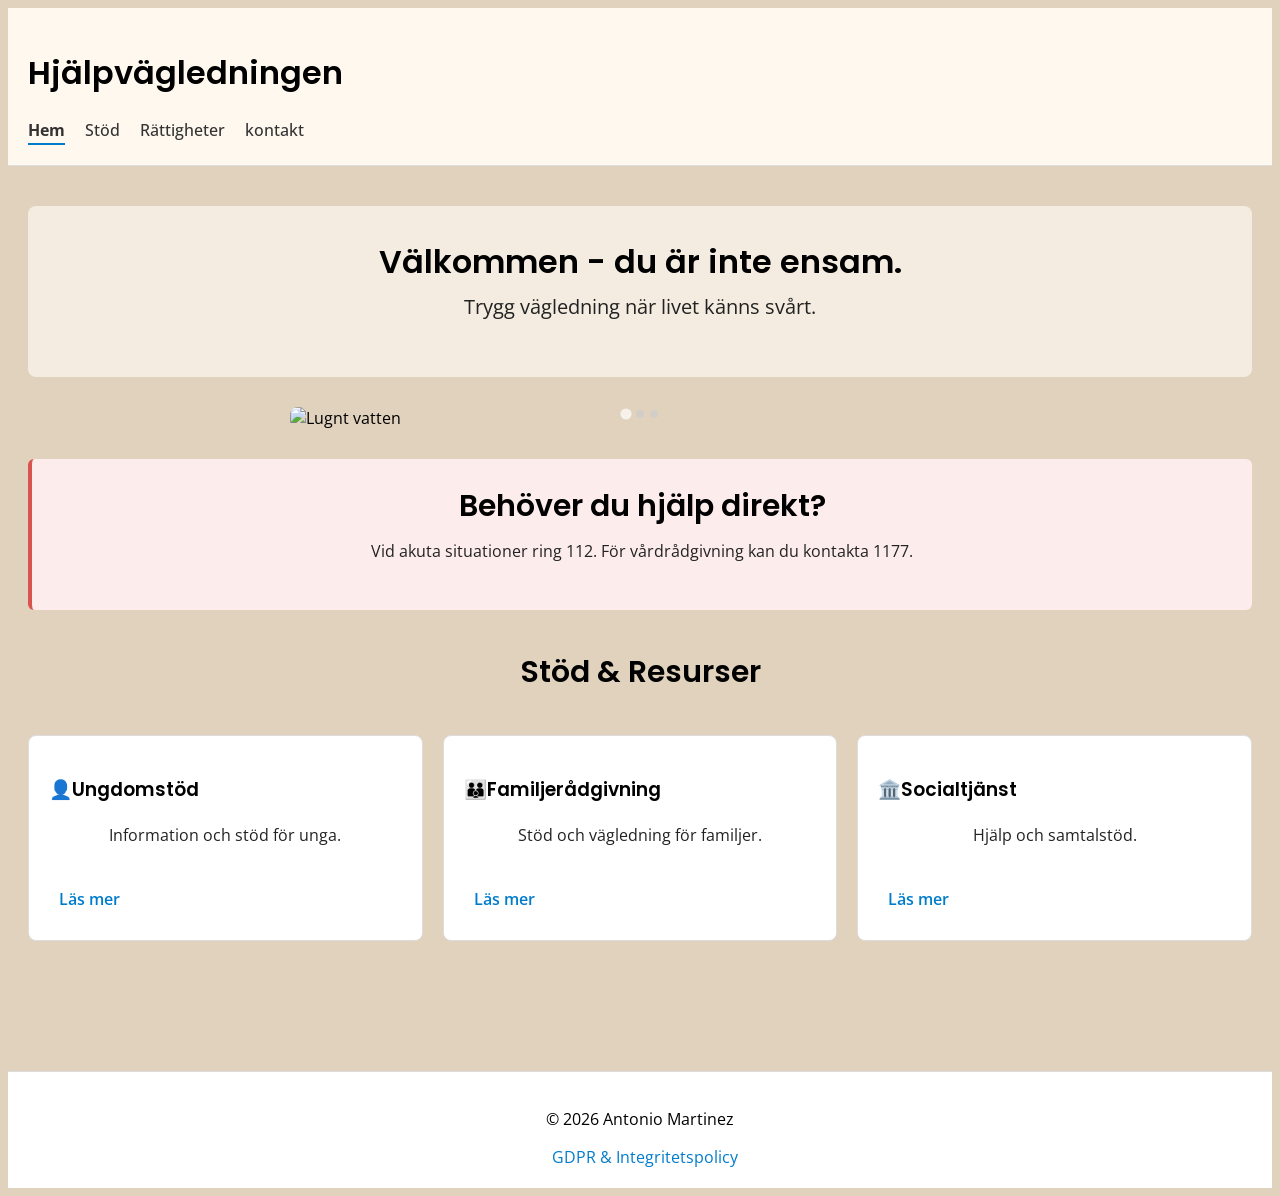
==== index.html @ 4ba47255 "Add files via upload" ====
<!DOCTYPE html>
<html lang="sv">
<head>
    <meta charset="UTF-8">
    <meta name="viewport" content="width=device-width, initial-scale=1.0">
    <title>Stöd & Vägledning</title>  <!-- SIDANS TITEL SOM VISAS I WEBLÄSARENS FLIK -->
  
<!-- EXTERN CSS-FIL SOM INNEHÅLLER STANDARDSTILAR FÖR Splide.js OCH STYR BILDSPELETS UTSEENDE OCH HUR DET REAGERAR -->
    <link rel="stylesheet" href="https://cdn.jsdelivr.net/npm/@splidejs/splide@4.1.4/dist/css/splide.min.css">

    <!-- GOOGLE FONTS FÖR TYPSNITT PÅ SIDAN -->
    <link href="https://fonts.googleapis.com/css2?family=Poppins:wght@400;500;600&family=Open+Sans:wght@300;400;600&display=swap" rel="stylesheet"> 


    <link rel="stylesheet" href="style.css">  <!-- MIN EGEN CSS-FIL -->

    <script src="https://cdn.jsdelivr.net/npm/@splidejs/splide@4.1.4/dist/js/splide.min.js" defer></script>  <!--  EXTERNT JAVASCRIPT-BIBLIOTEK SOM AKTIVERAR BILDSPELET  -->

    <script src="script.js" defer> </script>      <!-- MIN EGEN JAVASCRIPT-FIL DÄR SPLIDE INITIERAS --> 



    
</head>
<body>
    <!-- SIDHUVUD MED TITEL OCH NAVIGATIONSMENY. -->

    <header>
        <h1>Hjälpvägledningen</h1>
        
        <!-- Navigation mellan sidans olika delar -->
        <nav>
            <a href="index.html" class="active">Hem</a>
            <a href="stod.html">Stöd</a>
            <a href="rattigheter.html">Rättigheter</a>
            <a href="kontakt.html">kontakt</a>
        </nav>
    </header>
    
      <!-- Huvudinnehållet på sidan -->
    <main>

        <section class="intro-ruta">           <!-- INTRO-RUTA SOM VÄLKOMNAR ANVÄNDAREN. -->
               <h2> Välkommen - du är inte ensam. </h2>
               <p> Trygg vägledning när livet känns svårt. </p>
        </section>
         
        <!-- BILDSPEL SKAPAT MED Splide.js.
            JavaScript-biblioteket HANTERAR BILDÖVERGÅNGAR, AUTOPLAY OCH RESPONSIVITET.
            KLASSEN 'splide__track' OCH 'splide__list' ÄR OBLIGATORISKA STRUKTURER FÖR ATT SPLIDE SKA KUNNA FUNGERA  -->
        <section class="bildspels-section">
            <div id="bildspel" class="splide">
                <div class="splide__track">

                    <!-- VARJE li ÄR EN BILD I BILDSPELET -->
                     <ul class="splide__list">

                       <li class="splide__slide">
                            <img src="bilder/vatten.jpg" alt="Lugnt vatten">  
                       </li>


                     <li class="splide__slide">
                        <img src="bilder/stenar.jpg" alt="Stenar i balans">
                     </li>
                      
                     <li class="splide__slide">
                         <img src="bilder/skog.jpg" alt="Skog i kvällsljus">
                     </li>

                   
                   
                   
                   
                    </ul>


                </div>

                </div>


        </section>


        <section class="akut-ruta">
            <h2>Behöver du hjälp direkt?</h2>
            <p>Vid akuta situationer ring 112. För vårdrådgivning kan du kontakta 1177.</p>        <!-- AKUT-RUTA MED VIKTIG INFORMATION -->

        </section>
        
      <!-- TRE INFORMATIONSKORT SOM LEDER VIDARE TILL STÖDSIDAN -->
         <h2>Stöd & Resurser</h2>
        <section class="grid-section">
            <article class="card">
                <h3> 👤Ungdomstöd</h3>
                <p>Information och stöd för unga.</p>
                <a href="stod.html#ungdom">Läs mer</a>
            </article>


            <article class="card">
                <h3> 👪Familjerådgivning</h3>
                <p>Stöd och vägledning för familjer.</p>
                <a href="stod.html#familj">Läs mer</a>
            </article>


            <article class="card">
                <h3> 🏛️Socialtjänst</h3>
                <p>Hjälp och samtalstöd.</p>
                <a href="stod.html#social">Läs mer</a>
            </article>


            
        </section>
    </main>
    <footer>
        <p>&copy; 2026 Antonio Martinez</p>   <!-- SIDFOT MED UPPHOVSRÄTT -->
        <a href="policy.html">GDPR & Integritetspolicy</a>


    </footer>
</body>
</html>
---- style.css ----
/* 
   CSS för Hjälpvägledningsidan.
   Skapad av: Antonio Martinez
   Beskrivning: 
   Den här filen innehåller all styling för webbplatsens struktur, färger,
   typografi, grid-layout, flexbox och mobilanpassning.
*/


 /* -------------------GRUNDINSTÄLLNINGAR.------------------- */


* {
    box-sizing: border-box;               /* -- GÖR SÅ ATT BORDER OCH PADDING RÄKNAS IN I ELEMENTETS TOTALA STORLEK. --*/
}
                                                    
                               
html {
    scroll-behavior: smooth;    /* -- GER EN MJUKARE OCH MER ANVÄNDARVÄNLIG SCROLL -- */
}

/* -------------------FONT.------------------- */

body, p, li {
    font-family: 'Open Sans', sans-serif;           
    font-weight: 400;
}

h1, h2, h3 {
    font-family: 'Poppins', sans-serif;
    font-weight: 600;
}

/* -------------------GRUND.------------------- */

    body {
      background-color:	#E0D2BD           


}
    h2 {
    text-align: center;
    margin-bottom: 10px
}
    p {
    text-align: center;
}

/* -------------------INTRO-RUTA------------------- */
.intro-ruta {

/* -- UTSEENDE FÖR INTRO-RUTAN: BAKGRUND, PADDING OCH RUNDADE HÖRN-- */
    background-color: #FDF8F0B3;
    padding: 20px;                       

    border-radius: 8px;
    text-align: center;
    margin-bottom: 30px;
    padding: 25px 25px;
    line-height: 1.5;
}


.intro-ruta h2 {
    font-size: 32px;                     
    font-weight: 600;
    line-height: 1.3;
    margin-bottom: 10px;
}
.intro-ruta p {
    font-size: 20px;
    font-weight: 400;
    line-height: 1.5;
}

/* ----------- HEADER -----------*/

/* -- STIL FÖR SIDANS HEADER OCH NAV. -- */
header {
    background-color:#FFF8EE;
    padding: 20px;                             
    border-bottom: 1px solid #DDD;
}

/* ----------- NAVIGATION LAYOUT MED FLEXBOX -----------*/
nav {
    display: flex;                /* -- FLEXBOX ANVÄNDS FÖR ATT LÄNKARNA SKA LIGGA I RAD -- */
    gap: 20px;
    margin-top: 10px;
}

nav a {
    
    color: #333;
    text-decoration: none;
    font-weight: 500;

    
}
nav a:hover { 
    
color: #007CCC                              /* -- HOVER - EFFEKTEN GÖR SÅ ATT LÄNKARNA BLIR BLÅ NÄR MAN TRYCKER PÅ DEN. -- */

}

/* ----------- MAIN-----------*/

/* -- SIDANS CENTRALA OMRÅDE, MED LITE LUFT RUNT INNEHÅLLET. -- */
main {
    padding: 40px 20px;                       

    margin: auto;
}


main h2{
    font-size: 30px;
    margin-top: 10px;
    margin-bottom: 10px;

}

main p {
    max-width: 700px;
    text-align: center;
    line-height: 1.6;
    color: #222222;
    margin: 0 auto 30px         /* Centrerar hela paragrafblocket på sidan.Behövs för att texten ska kunna alignas mot mitten,
                                eftersom text-align bara centrerar innehållet – inte själva blocket. */



   
}

.card:hover {
    transform: translateY(-5px);                 /* --  EN MINDRE HOVER-EFFEKT SOM LYFTER KORTET FÖR ATT VISA ATT DET ÄR KLICKBART -- */
    box-shadow: 0 6px 18px rgba(0,0,0,0.1);
}


nav a.active {
    font-weight: bold;                     /* -- MARKERAR AKTIV SIDA I MENYN -- */
    padding-bottom: 2px;
    border-bottom: 2px solid #007CCC;              /*- - EN BLÅ LINJE UNDER FÖR ATT MARKERINGEN SKA BLI TYDLIG -- */

   
}


input, textarea {

/* STÖRRE INPUTFÄLT FÖR BÄTTRE LÄSBARHET OCH EXTRA PADDING FÖR ATT GÖRA DET MER ANVÄNDARVÄNLIGT. */
    width: 80%;            
    padding: 15px;     
}


/* ------------------- FORMULÄR-------------------*/

form {

    border: 1px solid #CCC;                     
    background-color: #DEDDD5;
    margin: auto;
    padding: 50px;
    max-width: 450px;
}                                                                     

/* STÖRRE INPUTFÄLT FÖR BÄTTRE LÄSBARHET OCH EXTRA PADDING FÖR ATT GÖRA DET MER ANVÄNDARVÄNLIGT. */



textarea:focus {
    outline: none;
    border-color: #007CCC;
    box-shadow: 0 0 0 3px rgba(0,124,204,0.2);
    
}

.intro-text {
    font-size: 20px;
    font-weight: 600;
    color: #2F2F2F;
}

.huvudtext {
    font-size: 16px;
    color: #666;
}

.intro-text,
.huvudtext {
    max-width: 500px;   /* samma bredd som formuläret */
    margin: 0 auto 5px;
    text-align: center;
    line-height: 1.4;
}


button {
    padding: 20px 60px; /* -- STOR OCH TYDLIG KNAPP SOM ÄR LÄTT ATT TRYCKA PÅ -- */

    border-radius:20px;   /* -- RUNDADE HÖRN FÖR ETT MJUKARE OCH MER ANVÄNDARVÄNLIGT UTSEENDE -- */
    font-size: 16px;
    background-color: #4CAF50;  /* -- GRÖN FÄRG FÖR ATT  SIGNALERA "SKICKA" ELLER "BEKRÄFTA" -- */
    color: white;
    border: none;
    cursor: pointer;                /* -- VISAR ATT ELEMENTET ÄR KLICKBART -- */
    transition: 0.3s;
}
button:hover {
    background-color: #007CCC;               /* -- HOVER-EFFEKT SOM GÖR KNAPPEN MER INTERAKTIV -- */
}



/* ----------- Listor -----------*/


 /* --- RUTOR FÖR VIKTIG INFORMATION, T.EX. AKUT HJÄLP--  */
                                                     
.akut-ruta {
    background-color: #FDECEC;
    border-left: 4px solid #D9534F;
    margin-bottom: 40px;
    padding: 15px;
    border-radius: 6px;
    margin-top: 20px;
    
}

.akut-ruta h2 {
    margin-bottom: 10px;
   
}

.varningsruta {
    background-color: #FDECEC;
    border-left: 4px solid #D9534F;                           
    margin-bottom: 40px;
    padding: 20px;
    border-radius: 6px;
    margin-top: 20px;                                                      
}  

.varningsruta h3 {
text-align: center;
font-weight: 700;
margin-bottom: 10px;
color: #414a4c;
 }

.varningsruta p {
    color: #808080;
    font-size: 16px;
    line-height: 1.5;
    margin:auto;
    text-align: center;
}



/* ----------- Bildspel -----------*/

/* -- STIL FÖR BILDSPELET OCH HUR BILDERNA BESKÄRS. -- */

 .bildspels-section {
margin:30px 0;
}

#bildspel {
max-width:700px;
margin:auto;
}
                         
#bildspel img {             

width:100%;
height:350px;
object-fit:cover;     /* -- BESKÄR BILDEN SÅ DEN FYLLER YTAN UTAN ATT FÖRSTÖRA PROPORTIONERNA OCH UNDVIKA TOMMA KANTER-- */
border-radius:8px;
}


main section {
    margin-bottom: 50px;
}

/* ----------- GRID SEKTION-----------*/
.grid-section {
    display: grid;
    grid-template-columns: repeat(3,1fr);  /* -- 3 KOLUMNER OCH ALLA LIKA BREDA FÖR TYDLIG LAYOUT -- */
    gap: 20px;
    margin-top: 40px;                          
}

/* -- GRID-LAYOUTEN FÖR KORTEN PÅ STARTSIDAN (3 KOLUMNER) -- */
.card {
    background: #FFFFFF ;
    padding: 20px;
    border-radius: 8px;
    border: 1px solid #DDD;            
     transition: 0.3s;
     cursor: pointer;
}
.card a {
    display: inline-block;
    margin: 10px;
    color: #007CCC;
    font-weight: 600;
    text-decoration: none;
}



/* ----------- STÖD-SIDANS INTRO  ----------- */

.stod-intro {
    text-align: center;     /* -- CENTRERING AV RUBRIK OCH TEXT - */
    margin-bottom: 50px;  /* -- SKAPAR LUFT NERÅT FÖR ATT UNDVIKA ATT KORTEN INTE LIGGER FÖR NÄRA - */
    padding: 10px;   /* -- INRE LUFT FÖR ATT TEXTEN INTE SKA KLISTRAS MOT KANT  - */

}

.stod-intro h2 {
    font-size: 34px;
    font-weight: 700;
    color: #2F2F2F2F;
    letter-spacing: 0.3px;  /* -- RENARE TYPO - */
    margin-bottom: 15px;  /* -- LUFT MELLAN RUBRIK OCH SJÄLVA BRÖDTEXTEN - */
}

.stod-intro p {
    font-size: 20px;
    color: #444;
    line-height: 1.75;
    max-width: 65ch;
    margin: 0 auto;              /* Centrerar textblocket i mitten av sidan */
    line-height: 1.6 ;
}

/* ----------- GRID SEKTION. stod ----------*/
.stod-grid {                                       
    display: grid;
    grid-template-columns: repeat(3,    1fr);   /* -- SAMMA GRID-PRINCIP SOM OVAN -- */
    margin-bottom: 30px;
    gap: 20px;
}

.stod-kort {
    background-color: #FFFAF2; 
    padding: 30px;       
    border-radius: 18px;
    border: 1px solid #E6DDCE; 
    box-shadow: 0.2px 4px rgba(0,0,0,0.05 );
    transition: 0.25s ease;   /* -- BRA ÖVERGÅNG VID HOVER - EFFEKT -- */
  
 

}  
    .stod-kort:hover {
        transform: translateY(-3px);
        box-shadow: 0.2px 4px rgba(0,0,0,0.08 );
        background-color: #F8F0F0;
       
    }
 



.stod-kort h3 {
    margin-bottom: 10px;
    font-size: 25px;
    font-weight: 700;
    color: #333333;
}
.stod-kort p {
    text-align: left; 
    font-size: 20px;
    line-height: 1.7;
    color: #5e5e5e;
}

/* 
  Länkfärger för stöd-kort:
  - Grundfärg (#2A5D9F): trygg, lugn blå som passar temat.
  - Hoverfärg (#4A86C5): ljusare ton som ger tydlig visuell markering vid hover.
*/

.stod-kort a {
    color:#2A5D9F;
    text-decoration: none;
    font-weight: 600;
}


.stod-kort a:hover {
    text-decoration: underline;
    color: #4A86C5;
}

.support-list li {
    margin-bottom: 20px;
    font-size: 20px;
    font-weight: 600;
    padding-left: 20px;
}


/* ----------- Rättigheter & Integritet ----------*/




/* ----------- GRID SEKTION. rattigheter ----------*/

.rattigheter-grid {
    display: grid;
    grid-template-columns: repeat(3, 1fr);     /* -- SAMMA GRID-PRINCIP SOM OVAN -- */
    gap: 20px;
    margin-top: 20px;


}



.rattigheter-grid article {
    background-color: #FFFAF2;
    padding: 20px;
    border-radius: 10px;
    border: 2px solid #DDD;
    transition: transform 0.3s ease,
}

.rattigheter-grid article:hover{
    transform: translateY(-4px);
    
}

.rattigheter-grid h3 {
    margin-bottom: 10px;
    font-size: 20px;  
    color: #222;                 
}

.rattigheter-grid p {
    text-align: left;
    color: #555;
    line-height: 1.56;
}


/* ----------- FOOTER-----------*/
footer {
    text-align: center;
    padding: 20px;
    margin-top: 50px;   
    margin-top: 40px;                /* -- STIL FÖR SIDOFOTEN LÄNGST NER PÅ SIDAN - - */

    background: #FFFFFF;
    border-top: 1px solid #ddd;

}

footer a {
    color: #007CCC;
    text-decoration: none;
    margin-left: 10px;
}


/* ----------- GDPR-----------*/

.policy-container {
    max-width: 500px; /* --  BEGRÄNSAR RADLÄNGDEN SÅ ATT TEXTEN INTE BLIR FÖR BRED -- */
    margin: 40px auto;
    padding: 20px;
    line-height: 1.6;
    background-color: #FFFFFF;
    border-radius: 9px;
}

/* -- CENTRERAR RUBRIKEN OCH LÄGGER EN STRUKTURERAD LINJE SOM INTE TAR ÖVER FÖR MYCKET VISUELLT -- */
.policy-container h1 {
        text-align: center;
        margin-bottom: 20px;
        padding-bottom: 10px;
        border-bottom: 1px solid #ddd;

    }
    /* -- GER VARJE SEKTION AVSTÅND OCH TYDLIG SEPARATION -- */
    .policy-container h2 {
        margin-top:  45px;
        margin-bottom: 10px;
    }
    
    .policy-container p {
        max-width: 60ch;           /*-- OPTIMERAR LÄSBARHET GENOM ATT BEGRÄNSA TILL 60 TECKEN. -- */
        margin: 0 auto 15px auto;  /* -- CENTRERAR TEXTBLOCKEN OCH GER STYCKENA LITE  LUFT -- */
    }
    
    .policy-container p:first-of-type {        
        color: #666;       /*--SKYMMER INLEDNINGTEXTEN SÅ ATT RUBRIKEN FÅR MER FOKUS--*/
    }


    /* ----------- MOBIL-----------*/


/*-- MEDIA QUERY FÖR MOBIL: GÖR LAYOUTEN EN COLUM OCH CENTRERAR INNEHÅLLET PÅ MINDRE SKÄRMAR. -- */

@media (max-width: 768px)     {          /* MEDIA QUERY GÖR SIDAN RESPONSIV OCH ANPASSAR LAYOUTEN FÖR MOBIL. DET GÖR LAYOUTEN ENKEL OCH LÄSBAR PÅ SMÅ SKÄRMAR */

    nav {
        display: flex;                  /* -- FLEXBOX FÖR ATT LÄNKADE MENYN SKA LIGGA I RAD -- */ 
        flex-wrap:wrap;                /*-- FLEX-WRAP GÖR ATT MENYN BRYTS PÅ MOBIL SÅ DEN INTE GÅR SÖNDER -- */           
        justify-content: center;        /* -- CENTRERAR LÄNKARNA PÅ SMÅ SKÄRMAR--  */
        gap: 10px;                      /* -- GER OSS MER AVSTÅND MELLAN ELEMENT FÖR BÄTTRE LÄSBARHET -- */

    }
    main {
        padding: 20px ;                        
         }
        .grid-section,
        .stod-grid,
        .rattigheter-grid {
            display: grid;
            grid-template-columns:1fr;
            margin-top: 40px;
            gap: 15px;
        }
    .card,
    .stod-kort,
    .rattigheter-grid article {
        width: 100%;
        max-width: 100%;
    
        
     }
    }

     
/* -- ANIMATIONS-EFFEKT 
NÄR MAN KLICKAR PÅ "Läs mer" PÅ STARTSIDAN HOPPAR SIDAN TILL RÄTT RUTA PÅ STÖDSIDAN.
 JAG ANVÄNDER EN ANIMATION SOM VARAR I CIRKA 8 SEKUNDER FÖR ATT VISA POSITIONEN UTAN ATT MARKERINGEN FASTNAR KVAR. -- */
.stod-kort:target {
    animation: highlight 8s ease;
}

/* -- HIGHLIGHT-EFFEKT NÄR MAN HOPPAR TILL ETT STÖD-KORT.
   RGBA ANVÄNDS FÖR ATT FÅ EN MJUK, TRANSPARENT OCH MINDRE STÖRIG SKUGGA.-- */

@keyframes highlight {
    from { box-shadow: 0 0 20px rgba(74,144,226,0.6); }
    to   { box-shadow: none; }
}
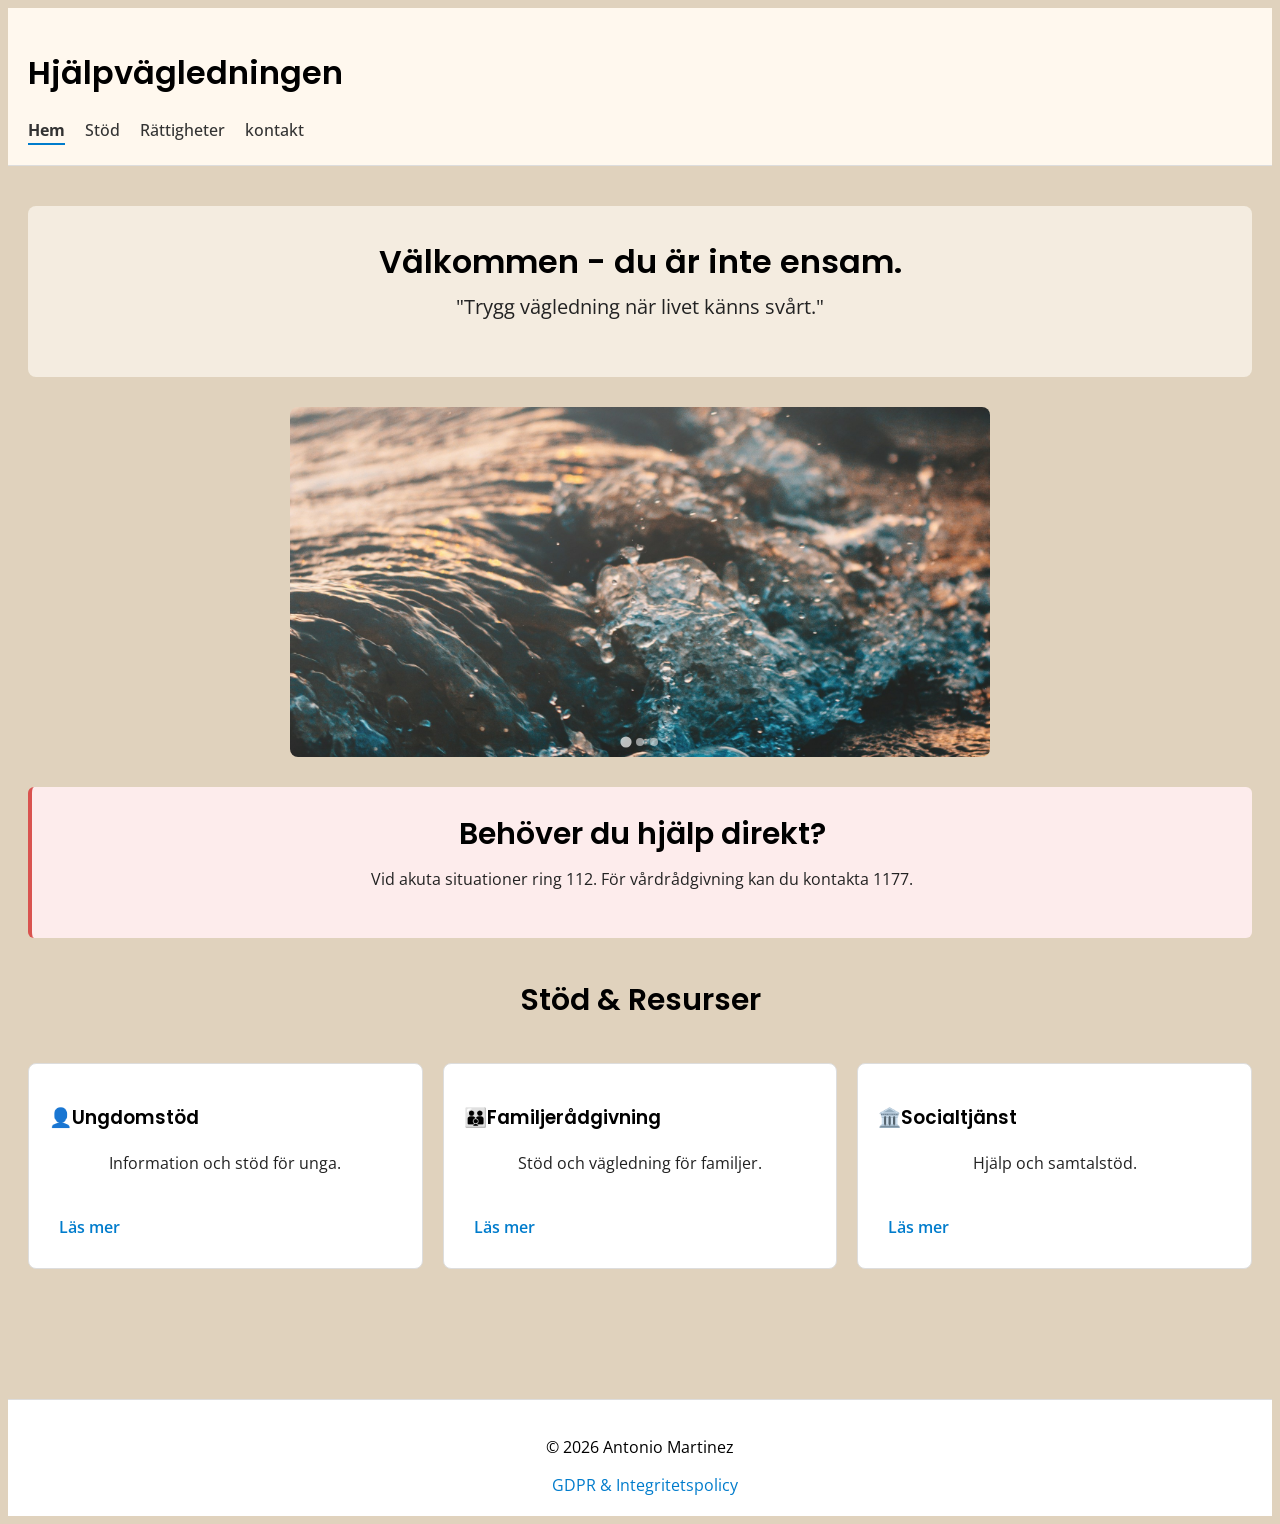
==== commit 51af7561: "Update index.html förbättring av text" ====
--- a/index.html
+++ b/index.html
@@ -42,7 +42,7 @@
 
         <section class="intro-ruta">           <!-- INTRO-RUTA SOM VÄLKOMNAR ANVÄNDAREN. -->
                <h2> Välkommen - du är inte ensam. </h2>
-               <p> Trygg vägledning när livet känns svårt. </p>
+               <p> "Trygg vägledning när livet känns svårt." </p>
         </section>
          
         <!-- BILDSPEL SKAPAT MED Splide.js.
--- a/style.css
+++ b/style.css
@@ -104,6 +104,7 @@
 
 }
 
+
 /* ----------- MAIN-----------*/
 
 /* -- SIDANS CENTRALA OMRÅDE, MED LITE LUFT RUNT INNEHÅLLET. -- */
@@ -126,7 +127,7 @@
     text-align: center;
     line-height: 1.6;
     color: #222222;
-    margin: 0 auto 30px         /* Centrerar hela paragrafblocket på sidan.Behövs för att texten ska kunna alignas mot mitten,
+    margin: 0 auto 30px;         /* Centrerar hela paragrafblocket på sidan.Behövs för att texten ska kunna alignas mot mitten,
                                 eftersom text-align bara centrerar innehållet – inte själva blocket. */
 
 
@@ -138,7 +139,6 @@
     transform: translateY(-5px);                 /* --  EN MINDRE HOVER-EFFEKT SOM LYFTER KORTET FÖR ATT VISA ATT DET ÄR KLICKBART -- */
     box-shadow: 0 6px 18px rgba(0,0,0,0.1);
 }
-
 
 nav a.active {
     font-weight: bold;                     /* -- MARKERAR AKTIV SIDA I MENYN -- */
@@ -149,12 +149,7 @@
 }
 
 
-input, textarea {
-
-/* STÖRRE INPUTFÄLT FÖR BÄTTRE LÄSBARHET OCH EXTRA PADDING FÖR ATT GÖRA DET MER ANVÄNDARVÄNLIGT. */
-    width: 80%;            
-    padding: 15px;     
-}
+
 
 
 /* ------------------- FORMULÄR-------------------*/
@@ -168,10 +163,20 @@
     max-width: 450px;
 }                                                                     
 
+input,
+textarea {
+
 /* STÖRRE INPUTFÄLT FÖR BÄTTRE LÄSBARHET OCH EXTRA PADDING FÖR ATT GÖRA DET MER ANVÄNDARVÄNLIGT. */
-
-
-
+    width: 100%;     
+    font-size: 15px;
+    padding: 15px;
+    margin-bottom: 15px;
+    border: 1px solid #a6a6a6; }
+
+/* -- NÄR ANVÄNDAREN KLICKAR I ETT FÄLT BLIR DET TYDLIGT VILKET FÄLT SOM ÄR AKTIVT --*/
+
+
+input:focus,
 textarea:focus {
     outline: none;
     border-color: #007CCC;
@@ -180,13 +185,14 @@
 }
 
 .intro-text {
-    font-size: 20px;
+    font-size: 24px;
     font-weight: 600;
     color: #2F2F2F;
+
 }
 
 .huvudtext {
-    font-size: 16px;
+    font-size: 19px;
     color: #666;
 }
 
@@ -195,7 +201,7 @@
     max-width: 500px;   /* samma bredd som formuläret */
     margin: 0 auto 5px;
     text-align: center;
-    line-height: 1.4;
+    line-height: 1.6;
 }
 
 
@@ -209,6 +215,7 @@
     border: none;
     cursor: pointer;                /* -- VISAR ATT ELEMENTET ÄR KLICKBART -- */
     transition: 0.3s;
+    width: 100%;
 }
 button:hover {
     background-color: #007CCC;               /* -- HOVER-EFFEKT SOM GÖR KNAPPEN MER INTERAKTIV -- */
@@ -216,7 +223,6 @@
 
 
 
-/* ----------- Listor -----------*/
 
 
  /* --- RUTOR FÖR VIKTIG INFORMATION, T.EX. AKUT HJÄLP--  */
@@ -411,16 +417,18 @@
 
 /* ----------- Rättigheter & Integritet ----------*/
 
-
-
-
-/* ----------- GRID SEKTION. rattigheter ----------*/
-
+.rattigheter-intro{
+    text-align: center;
+}
+.rattigheter-intro h2{
+    font-size: 50px;
+}
 .rattigheter-grid {
     display: grid;
     grid-template-columns: repeat(3, 1fr);     /* -- SAMMA GRID-PRINCIP SOM OVAN -- */
     gap: 20px;
-    margin-top: 20px;
+    margin-top: 30px;
+    
 
 
 }
@@ -430,9 +438,9 @@
 .rattigheter-grid article {
     background-color: #FFFAF2;
     padding: 20px;
-    border-radius: 10px;
+    border-radius: 15px;
     border: 2px solid #DDD;
-    transition: transform 0.3s ease,
+    transition: transform 0.3s ease;
 }
 
 .rattigheter-grid article:hover{
@@ -557,3 +565,4 @@
     from { box-shadow: 0 0 20px rgba(74,144,226,0.6); }
     to   { box-shadow: none; }
 }
+
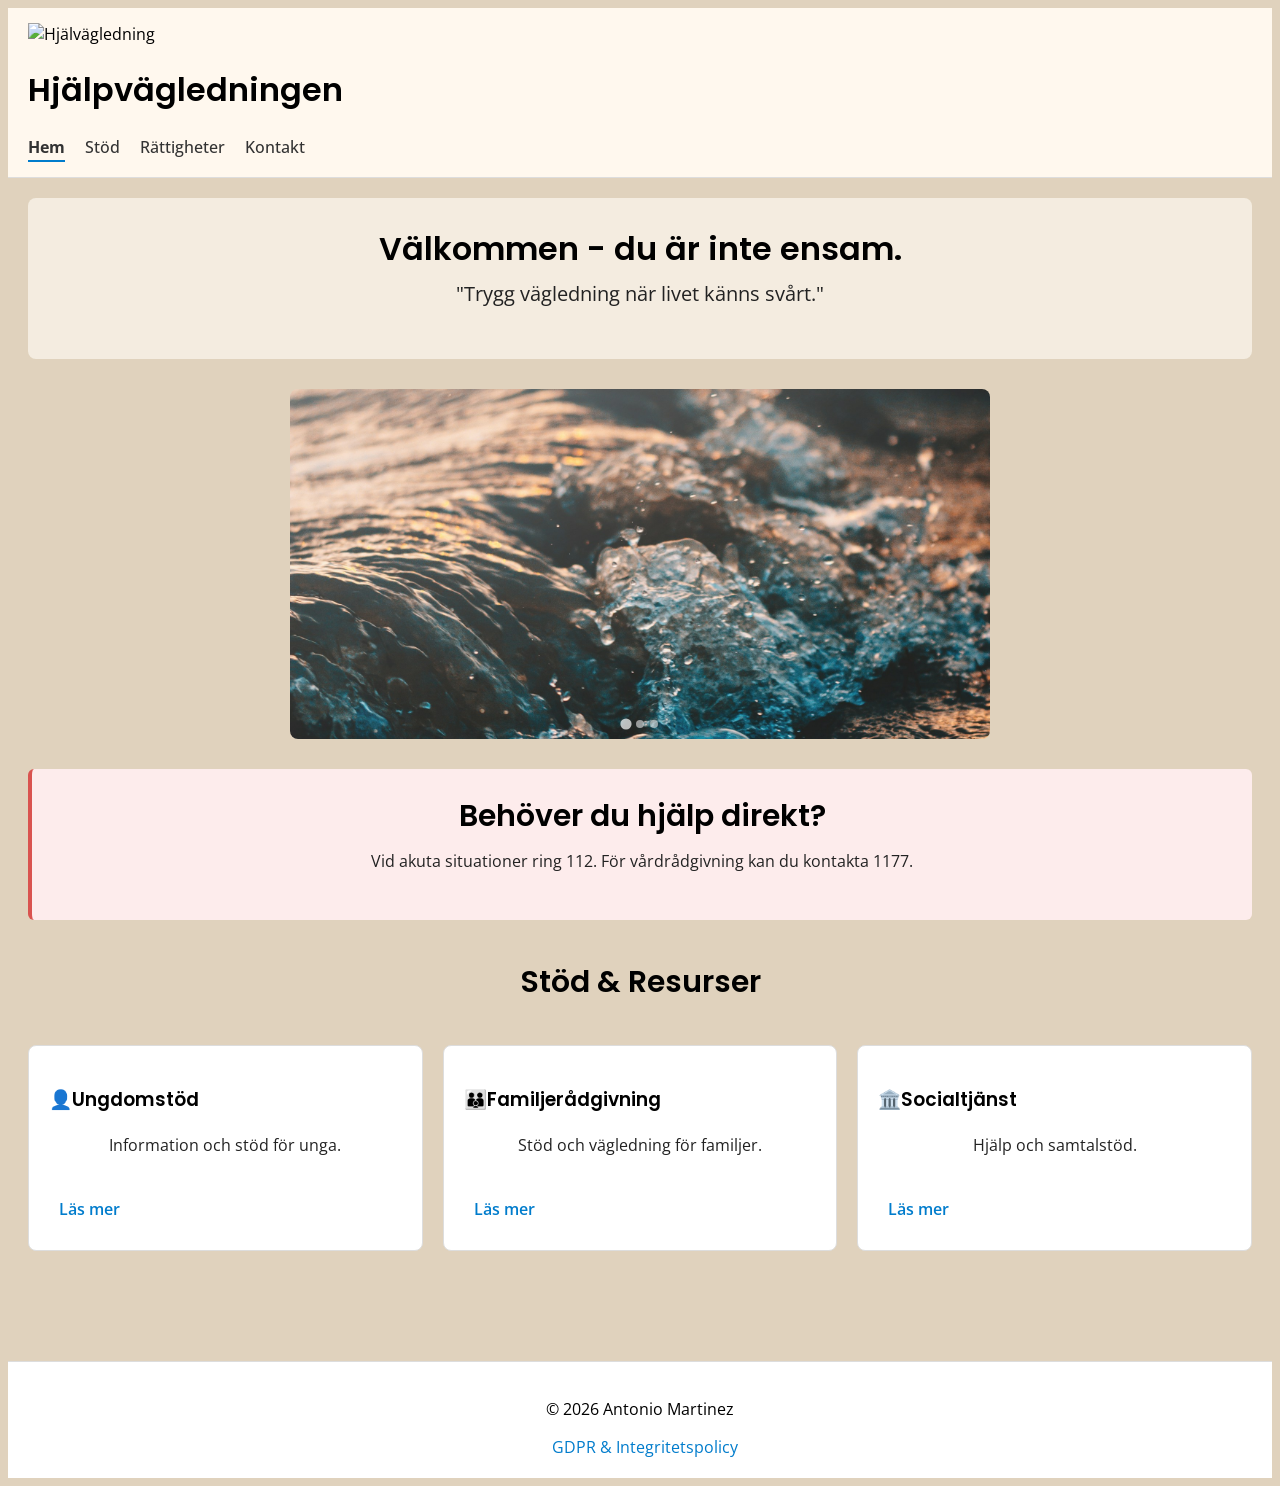
==== commit 26918e0c: "Update index.html Uppdaterade navigationen och lade till logga i headern" ====
--- a/index.html
+++ b/index.html
@@ -19,24 +19,31 @@
     <script src="script.js" defer> </script>      <!-- MIN EGEN JAVASCRIPT-FIL DÄR SPLIDE INITIERAS --> 
 
 
-
     
 </head>
 <body>
-    <!-- SIDHUVUD MED TITEL OCH NAVIGATIONSMENY. -->
+        <!-- Navigation mellan sidans olika delar -->
+<header>
 
-    <header>
+        <div class="nav-logga">
+
+        <img src="bilder/logga.png" alt="Hjälvägledning" class="logga">
         <h1>Hjälpvägledningen</h1>
         
-        <!-- Navigation mellan sidans olika delar -->
+        </div>
+    
+       
+
         <nav>
             <a href="index.html" class="active">Hem</a>
             <a href="stod.html">Stöd</a>
             <a href="rattigheter.html">Rättigheter</a>
-            <a href="kontakt.html">kontakt</a>
+            <a href ="kontakt.html">Kontakt</a>
         </nav>
     </header>
-    
+
+    <!-- SIDHUVUD MED TITEL OCH NAVIGATIONSMENY. -->
+
       <!-- Huvudinnehållet på sidan -->
     <main>
 
@@ -68,9 +75,7 @@
                          <img src="bilder/skog.jpg" alt="Skog i kvällsljus">
                      </li>
 
-                   
-                   
-                   
+                
                    
                     </ul>
 
--- a/style.css
+++ b/style.css
@@ -57,7 +57,6 @@
     border-radius: 8px;
     text-align: center;
     margin-bottom: 30px;
-    padding: 25px 25px;
     line-height: 1.5;
 }
 
@@ -79,7 +78,7 @@
 /* -- STIL FÖR SIDANS HEADER OCH NAV. -- */
 header {
     background-color:#FFF8EE;
-    padding: 20px;                             
+    padding: 15px 20px;                 /*--- Minskar luft vertikalt (top/bottom) för att undvika stora glapp, men behåller luft horisontell----*/                         
     border-bottom: 1px solid #DDD;
 }
 
@@ -109,7 +108,7 @@
 
 /* -- SIDANS CENTRALA OMRÅDE, MED LITE LUFT RUNT INNEHÅLLET. -- */
 main {
-    padding: 40px 20px;                       
+    padding: 20px 20px;                       
 
     margin: auto;
 }
@@ -321,31 +320,46 @@
 
 
 
-/* ----------- STÖD-SIDANS INTRO  ----------- */
-
-.stod-intro {
-    text-align: center;     /* -- CENTRERING AV RUBRIK OCH TEXT - */
-    margin-bottom: 50px;  /* -- SKAPAR LUFT NERÅT FÖR ATT UNDVIKA ATT KORTEN INTE LIGGER FÖR NÄRA - */
-    padding: 10px;   /* -- INRE LUFT FÖR ATT TEXTEN INTE SKA KLISTRAS MOT KANT  - */
-
-}
-
-.stod-intro h2 {
+
+
+/* ----------- STÖD - OCH RÄTTIGHETSSIDANS INTRO  ----------- */
+
+/*
+   Återanvänder design:
+   Samma typografi används för flera sektioner (stöd- och rättighetssidan)
+   för att undvika duplicerad kod, buggar, och skapa struktur i form av en enhetlig design.
+
+   Bas-typografi sätts globalt för konsekvens.
+   Justeringar vrids per sektion för visuell balans och layout.
+*/
+
+.stod-intro,
+.rattigheter-intro{
+    margin:40px 0 30px;    /*-- LÄGGER TILL LITE LUFT UPP/NER OCH BEGRÄNSAR HÖGER/VÄNSTER FÖR TYDLIGARE SEPARERATION FRÅN HEADER ---*/
+    padding: 0;
+}
+
+
+.stod-intro h2,
+.rattigheter-intro h2{
     font-size: 34px;
     font-weight: 700;
-    color: #2F2F2F2F;
-    letter-spacing: 0.3px;  /* -- RENARE TYPO - */
-    margin-bottom: 15px;  /* -- LUFT MELLAN RUBRIK OCH SJÄLVA BRÖDTEXTEN - */
-}
-
-.stod-intro p {
-    font-size: 20px;
+    color: #2f2f2f;
+    letter-spacing: 0.3px;
+    margin-bottom: 12px;
+}
+
+.stod-intro p,
+.rattigheter-intro p{
+    font-size: 26px;
     color: #444;
-    line-height: 1.75;
-    max-width: 65ch;
-    margin: 0 auto;              /* Centrerar textblocket i mitten av sidan */
-    line-height: 1.6 ;
-}
+    max-width: 50ch;
+    margin: 0 auto;         /* Centrerar textblocket i mitten av sidan */
+    line-height: 1.6;
+    text-align: center;
+}
+
+
 
 /* ----------- GRID SEKTION. stod ----------*/
 .stod-grid {                                       
@@ -419,18 +433,20 @@
 
 .rattigheter-intro{
     text-align: center;
-}
-.rattigheter-intro h2{
-    font-size: 50px;
-}
+    padding: 10px;
+    margin-bottom: 30px;
+}
+
+
+
 .rattigheter-grid {
     display: grid;
     grid-template-columns: repeat(3, 1fr);     /* -- SAMMA GRID-PRINCIP SOM OVAN -- */
     gap: 20px;
     margin-top: 30px;
-    
-
-
+
+
+    
 }
 
 
@@ -530,7 +546,7 @@
 
     }
     main {
-        padding: 20px ;                        
+        padding: 20px 20px ;                        
          }
         .grid-section,
         .stod-grid,
@@ -566,3 +582,4 @@
     to   { box-shadow: none; }
 }
 
+
